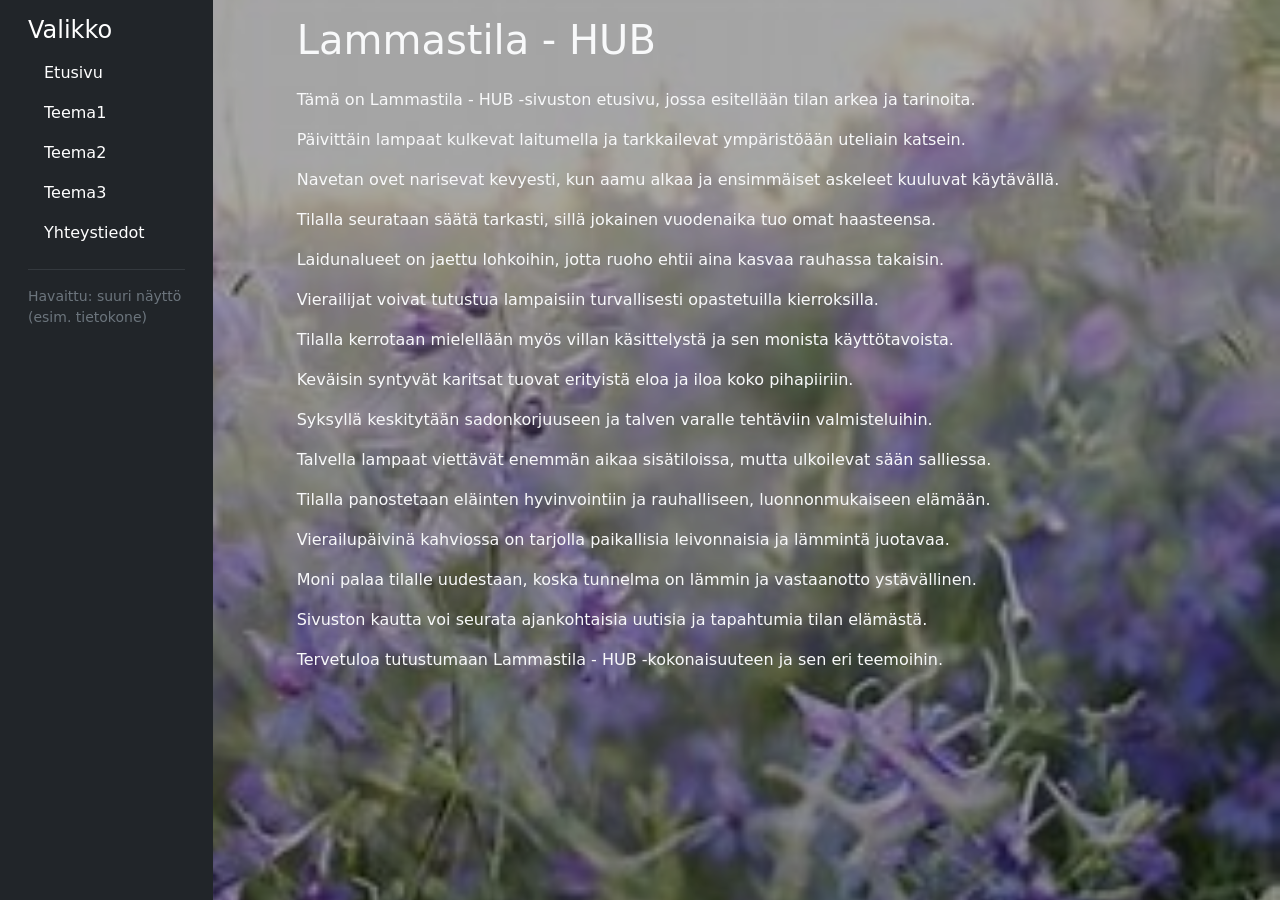
==== index.html @ f01965c8 "Add files via upload" ====
<!DOCTYPE html>
<html lang="fi">
<head>
    <meta charset="UTF-8">
    <title>Lammastila - HUB</title>
    <meta name="viewport" content="width=device-width, initial-scale=1">
    <!-- Bootstrap CSS -->
    <link
        href="https://cdn.jsdelivr.net/npm/bootstrap@5.3.3/dist/css/bootstrap.min.css"
        rel="stylesheet"
    >
    <link rel="stylesheet" href="style.css">
</head>
<body>
<div class="container-fluid">
    <div class="row flex-nowrap">
        <!-- Sivupalkki -->
        <nav class="col-12 col-md-3 col-lg-2 sidebar bg-dark text-white">
            <div class="p-3">
                <h2 class="fs-4">Valikko</h2>
                <ul class="nav nav-pills flex-column mb-auto" id="mainMenu">
                    <li class="nav-item">
                        <a href="index.html" class="nav-link text-white">Etusivu</a>
                    </li>
                    <li>
                        <a href="teema1.html" class="nav-link text-white">Teema1</a>
                    </li>
                    <li>
                        <a href="teema2.html" class="nav-link text-white">Teema2</a>
                    </li>
                    <li>
                        <a href="teema3.html" class="nav-link text-white">Teema3</a>
                    </li>
                    <li>
                        <a href="yhteystiedot.html" class="nav-link text-white">Yhteystiedot</a>
                    </li>
                </ul>
                <hr class="text-secondary">
                <p id="deviceInfo" class="small text-secondary"></p>
            </div>
        </nav>

        <!-- Sisältö -->
        <main class="col py-3 content-area">
            <div class="content-inner">
                <h1 class="mb-4">Lammastila - HUB</h1>

                <p>Tämä on Lammastila - HUB -sivuston etusivu, jossa esitellään tilan arkea ja tarinoita.</p>
                <p>Päivittäin lampaat kulkevat laitumella ja tarkkailevat ympäristöään uteliain katsein.</p>
                <p>Navetan ovet narisevat kevyesti, kun aamu alkaa ja ensimmäiset askeleet kuuluvat käytävällä.</p>
                <p>Tilalla seurataan säätä tarkasti, sillä jokainen vuodenaika tuo omat haasteensa.</p>
                <p>Laidunalueet on jaettu lohkoihin, jotta ruoho ehtii aina kasvaa rauhassa takaisin.</p>
                <p>Vierailijat voivat tutustua lampaisiin turvallisesti opastetuilla kierroksilla.</p>
                <p>Tilalla kerrotaan mielellään myös villan käsittelystä ja sen monista käyttötavoista.</p>
                <p>Keväisin syntyvät karitsat tuovat erityistä eloa ja iloa koko pihapiiriin.</p>
                <p>Syksyllä keskitytään sadonkorjuuseen ja talven varalle tehtäviin valmisteluihin.</p>
                <p>Talvella lampaat viettävät enemmän aikaa sisätiloissa, mutta ulkoilevat sään salliessa.</p>
                <p>Tilalla panostetaan eläinten hyvinvointiin ja rauhalliseen, luonnonmukaiseen elämään.</p>
                <p>Vierailupäivinä kahviossa on tarjolla paikallisia leivonnaisia ja lämmintä juotavaa.</p>
                <p>Moni palaa tilalle uudestaan, koska tunnelma on lämmin ja vastaanotto ystävällinen.</p>
                <p>Sivuston kautta voi seurata ajankohtaisia uutisia ja tapahtumia tilan elämästä.</p>
                <p>Tervetuloa tutustumaan Lammastila - HUB -kokonaisuuteen ja sen eri teemoihin.</p>
            </div>
        </main>
    </div>
</div>

<!-- Bootstrap JS + oma JS -->
<script
    src="https://cdn.jsdelivr.net/npm/bootstrap@5.3.3/dist/js/bootstrap.bundle.min.js">
</script>
<script src="script.js"></script>
</body>
</html>
---- style.css ----
/* Yhteinen taustakuva kaikille sivuille */
body {
    margin: 0;
    padding: 0;
    background: url("taustakuva1.jpg") no-repeat center center fixed;
    background-size: cover;
    font-family: system-ui, -apple-system, BlinkMacSystemFont, "Segoe UI", sans-serif;
}

/* Tumma läpinäkyvä kerros sisällön alle luettavuuden parantamiseksi */
.content-area {
    min-height: 100vh;
    background-color: rgba(0, 0, 0, 0.35);
    color: #f8f9fa;
}

.content-inner {
    max-width: 900px;
    margin: 0 auto;
}

/* Sivupalkki */
.sidebar {
    min-height: 100vh;
}

/* Aktiivinen linkki */
.nav-link.active {
    background-color: #0d6efd;
}

/* Pienillä näytöillä sivupalkki koko leveys ylhäällä, sisältö alle */
@media (max-width: 767.98px) {
    .sidebar {
        min-height: auto;
    }
}
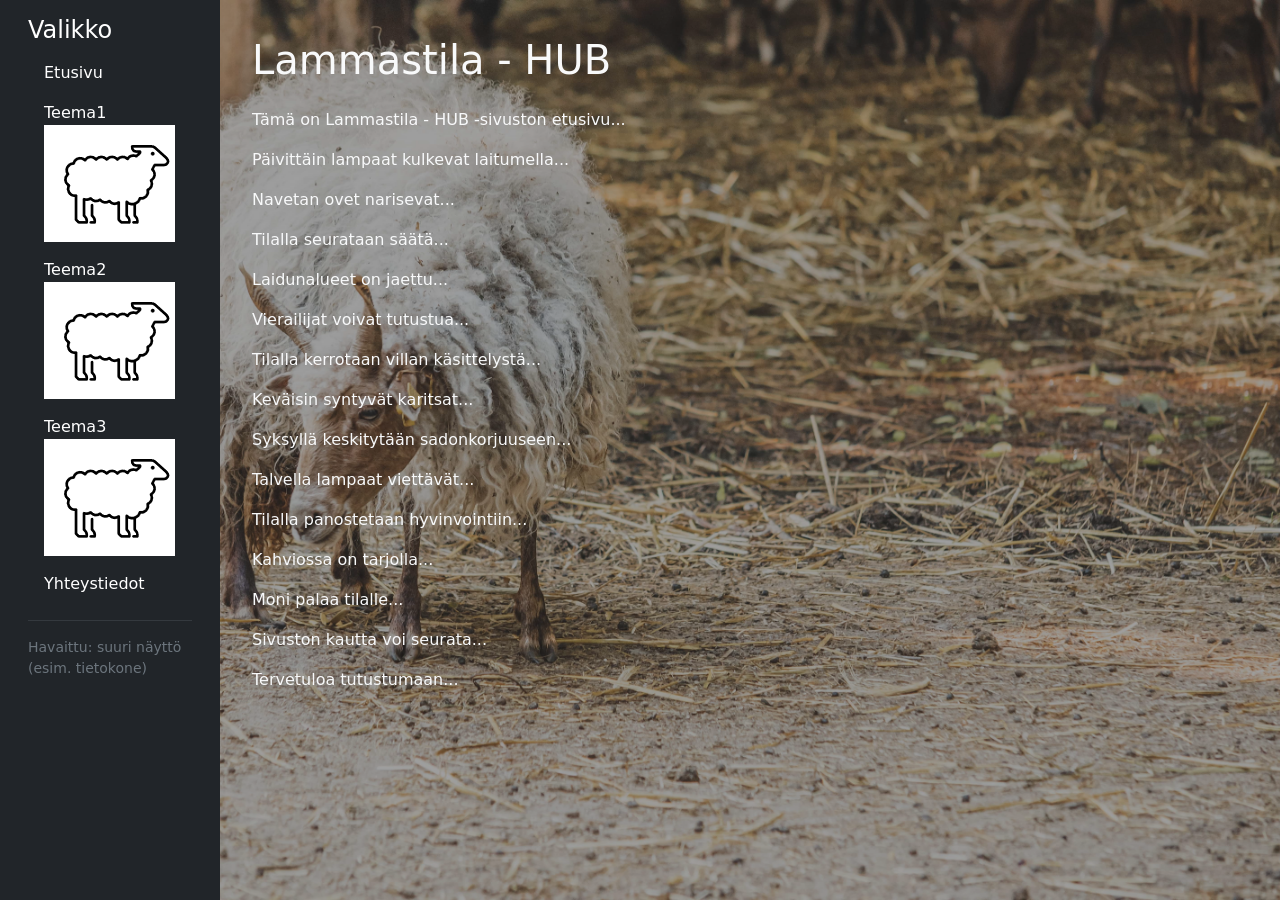
==== commit ff3ae9cd: "Update index.html" ====
--- a/index.html
+++ b/index.html
@@ -4,71 +4,67 @@
     <meta charset="UTF-8">
     <title>Lammastila - HUB</title>
     <meta name="viewport" content="width=device-width, initial-scale=1">
-    <!-- Bootstrap CSS -->
-    <link
-        href="https://cdn.jsdelivr.net/npm/bootstrap@5.3.3/dist/css/bootstrap.min.css"
-        rel="stylesheet"
-    >
+    <link href="https://cdn.jsdelivr.net/npm/bootstrap@5.3.3/dist/css/bootstrap.min.css" rel="stylesheet">
     <link rel="stylesheet" href="style.css">
 </head>
+
 <body>
 <div class="container-fluid">
     <div class="row flex-nowrap">
-        <!-- Sivupalkki -->
+
         <nav class="col-12 col-md-3 col-lg-2 sidebar bg-dark text-white">
             <div class="p-3">
                 <h2 class="fs-4">Valikko</h2>
+
                 <ul class="nav nav-pills flex-column mb-auto" id="mainMenu">
-                    <li class="nav-item">
-                        <a href="index.html" class="nav-link text-white">Etusivu</a>
-                    </li>
-                    <li>
-                        <a href="teema1.html" class="nav-link text-white">Teema1</a>
-                    </li>
-                    <li>
-                        <a href="teema2.html" class="nav-link text-white">Teema2</a>
-                    </li>
-                    <li>
-                        <a href="teema3.html" class="nav-link text-white">Teema3</a>
-                    </li>
-                    <li>
-                        <a href="yhteystiedot.html" class="nav-link text-white">Yhteystiedot</a>
-                    </li>
+                    <li><a href="index.html" class="nav-link text-white">Etusivu</a></li>
+
+                    <li><a href="teema1.html" class="nav-link text-white">
+                        Teema1 <img src="LINKKI01.png" class="menu-icon" alt="">
+                    </a></li>
+
+                    <li><a href="teema2.html" class="nav-link text-white">
+                        Teema2 <img src="LINKKI01.png" class="menu-icon" alt="">
+                    </a></li>
+
+                    <li><a href="teema3.html" class="nav-link text-white">
+                        Teema3 <img src="LINKKI01.png" class="menu-icon" alt="">
+                    </a></li>
+
+                    <li><a href="yhteystiedot.html" class="nav-link text-white">Yhteystiedot</a></li>
                 </ul>
+
                 <hr class="text-secondary">
                 <p id="deviceInfo" class="small text-secondary"></p>
             </div>
         </nav>
 
-        <!-- Sisältö -->
         <main class="col py-3 content-area">
             <div class="content-inner">
                 <h1 class="mb-4">Lammastila - HUB</h1>
 
-                <p>Tämä on Lammastila - HUB -sivuston etusivu, jossa esitellään tilan arkea ja tarinoita.</p>
-                <p>Päivittäin lampaat kulkevat laitumella ja tarkkailevat ympäristöään uteliain katsein.</p>
-                <p>Navetan ovet narisevat kevyesti, kun aamu alkaa ja ensimmäiset askeleet kuuluvat käytävällä.</p>
-                <p>Tilalla seurataan säätä tarkasti, sillä jokainen vuodenaika tuo omat haasteensa.</p>
-                <p>Laidunalueet on jaettu lohkoihin, jotta ruoho ehtii aina kasvaa rauhassa takaisin.</p>
-                <p>Vierailijat voivat tutustua lampaisiin turvallisesti opastetuilla kierroksilla.</p>
-                <p>Tilalla kerrotaan mielellään myös villan käsittelystä ja sen monista käyttötavoista.</p>
-                <p>Keväisin syntyvät karitsat tuovat erityistä eloa ja iloa koko pihapiiriin.</p>
-                <p>Syksyllä keskitytään sadonkorjuuseen ja talven varalle tehtäviin valmisteluihin.</p>
-                <p>Talvella lampaat viettävät enemmän aikaa sisätiloissa, mutta ulkoilevat sään salliessa.</p>
-                <p>Tilalla panostetaan eläinten hyvinvointiin ja rauhalliseen, luonnonmukaiseen elämään.</p>
-                <p>Vierailupäivinä kahviossa on tarjolla paikallisia leivonnaisia ja lämmintä juotavaa.</p>
-                <p>Moni palaa tilalle uudestaan, koska tunnelma on lämmin ja vastaanotto ystävällinen.</p>
-                <p>Sivuston kautta voi seurata ajankohtaisia uutisia ja tapahtumia tilan elämästä.</p>
-                <p>Tervetuloa tutustumaan Lammastila - HUB -kokonaisuuteen ja sen eri teemoihin.</p>
+                <p>Tämä on Lammastila - HUB -sivuston etusivu...</p>
+                <p>Päivittäin lampaat kulkevat laitumella...</p>
+                <p>Navetan ovet narisevat...</p>
+                <p>Tilalla seurataan säätä...</p>
+                <p>Laidunalueet on jaettu...</p>
+                <p>Vierailijat voivat tutustua...</p>
+                <p>Tilalla kerrotaan villan käsittelystä...</p>
+                <p>Keväisin syntyvät karitsat...</p>
+                <p>Syksyllä keskitytään sadonkorjuuseen...</p>
+                <p>Talvella lampaat viettävät...</p>
+                <p>Tilalla panostetaan hyvinvointiin...</p>
+                <p>Kahviossa on tarjolla...</p>
+                <p>Moni palaa tilalle...</p>
+                <p>Sivuston kautta voi seurata...</p>
+                <p>Tervetuloa tutustumaan...</p>
             </div>
         </main>
+
     </div>
 </div>
 
-<!-- Bootstrap JS + oma JS -->
-<script
-    src="https://cdn.jsdelivr.net/npm/bootstrap@5.3.3/dist/js/bootstrap.bundle.min.js">
-</script>
+<script src="https://cdn.jsdelivr.net/npm/bootstrap@5.3.3/dist/js/bootstrap.bundle.min.js"></script>
 <script src="script.js"></script>
 </body>
 </html>
--- a/style.css
+++ b/style.css
@@ -1,27 +1,36 @@
-/* Yhteinen taustakuva kaikille sivuille */
+/* Yhteinen taustakuva kaikille sivuille (paitsi yhteystiedot) */
 body {
     margin: 0;
     padding: 0;
-    background: url("taustakuva1.jpg") no-repeat center center fixed;
+    background: url("pixnio-6000x4000.jpg") no-repeat center center fixed;
     background-size: cover;
     font-family: system-ui, -apple-system, BlinkMacSystemFont, "Segoe UI", sans-serif;
 }
 
-/* Tumma läpinäkyvä kerros sisällön alle luettavuuden parantamiseksi */
+/* Yhteystiedot-sivun oma taustakuva */
+body.yhteystiedot-bg {
+    background: url("pixnio-5762x3841.jpg") no-repeat center center fixed !important;
+    background-size: cover !important;
+}
+
+/* Tumma läpinäkyvä kerros sisällön alle */
 .content-area {
     min-height: 100vh;
     background-color: rgba(0, 0, 0, 0.35);
     color: #f8f9fa;
 }
 
+/* Täysin responsiivinen tekstialue */
 .content-inner {
-    max-width: 900px;
+    width: 100%;
+    padding: 20px;
     margin: 0 auto;
 }
 
 /* Sivupalkki */
 .sidebar {
     min-height: 100vh;
+    width: 220px;
 }
 
 /* Aktiivinen linkki */
@@ -29,9 +38,6 @@
     background-color: #0d6efd;
 }
 
-/* Pienillä näytöillä sivupalkki koko leveys ylhäällä, sisältö alle */
-@media (max-width: 767.98px) {
-    .sidebar {
-        min-height: auto;
-    }
-}
+/* Valikon kuvake */
+.menu-icon
+
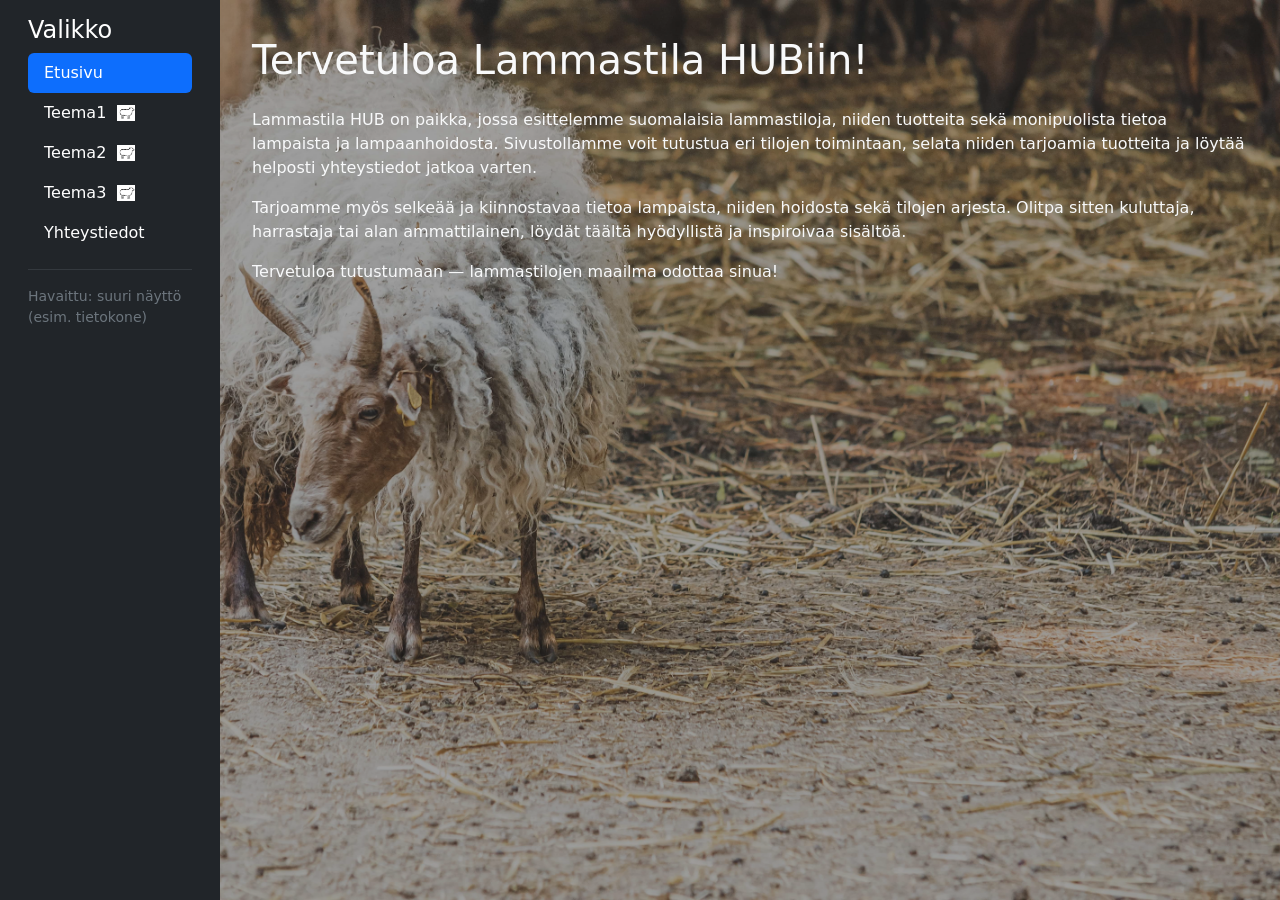
==== commit ad35f519: "Update index.html" ====
--- a/index.html
+++ b/index.html
@@ -17,7 +17,7 @@
                 <h2 class="fs-4">Valikko</h2>
 
                 <ul class="nav nav-pills flex-column mb-auto" id="mainMenu">
-                    <li><a href="index.html" class="nav-link text-white">Etusivu</a></li>
+                    <li><a href="index.html" class="nav-link text-white active">Etusivu</a></li>
 
                     <li><a href="teema1.html" class="nav-link text-white">
                         Teema1 <img src="LINKKI01.png" class="menu-icon" alt="">
@@ -41,23 +41,15 @@
 
         <main class="col py-3 content-area">
             <div class="content-inner">
-                <h1 class="mb-4">Lammastila - HUB</h1>
 
-                <p>Tämä on Lammastila - HUB -sivuston etusivu...</p>
-                <p>Päivittäin lampaat kulkevat laitumella...</p>
-                <p>Navetan ovet narisevat...</p>
-                <p>Tilalla seurataan säätä...</p>
-                <p>Laidunalueet on jaettu...</p>
-                <p>Vierailijat voivat tutustua...</p>
-                <p>Tilalla kerrotaan villan käsittelystä...</p>
-                <p>Keväisin syntyvät karitsat...</p>
-                <p>Syksyllä keskitytään sadonkorjuuseen...</p>
-                <p>Talvella lampaat viettävät...</p>
-                <p>Tilalla panostetaan hyvinvointiin...</p>
-                <p>Kahviossa on tarjolla...</p>
-                <p>Moni palaa tilalle...</p>
-                <p>Sivuston kautta voi seurata...</p>
-                <p>Tervetuloa tutustumaan...</p>
+                <h1 class="mb-4">Tervetuloa Lammastila HUBiin!</h1>
+
+                <p>Lammastila HUB on paikka, jossa esittelemme suomalaisia lammastiloja, niiden tuotteita sekä monipuolista tietoa lampaista ja lampaanhoidosta. Sivustollamme voit tutustua eri tilojen toimintaan, selata niiden tarjoamia tuotteita ja löytää helposti yhteystiedot jatkoa varten.</p>
+
+                <p>Tarjoamme myös selkeää ja kiinnostavaa tietoa lampaista, niiden hoidosta sekä tilojen arjesta. Olitpa sitten kuluttaja, harrastaja tai alan ammattilainen, löydät täältä hyödyllistä ja inspiroivaa sisältöä.</p>
+
+                <p>Tervetuloa tutustumaan — lammastilojen maailma odottaa sinua!</p>
+
             </div>
         </main>
 
--- a/style.css
+++ b/style.css
@@ -1,3 +1,5 @@
+
+
 /* Yhteinen taustakuva kaikille sivuille (paitsi yhteystiedot) */
 body {
     margin: 0;
@@ -39,5 +41,27 @@
 }
 
 /* Valikon kuvake */
-.menu-icon
+.menu-icon {
+    width: 18px;
+    height: auto;
+    margin-left: 6px;
+    vertical-align: middle;
+}
 
+/* Mobiilissa valikko kapeammaksi ja kuvake pienemmäksi */
+@media (max-width: 767.98px) {
+    .sidebar {
+        width: 120px !important;
+    }
+    .sidebar h2 {
+        font-size: 1rem;
+    }
+    .nav-link {
+        font-size: 0.8rem;
+        padding: 6px 4px;
+    }
+    .menu-icon {
+        width: 14px;
+        margin-left: 4px;
+    }
+}
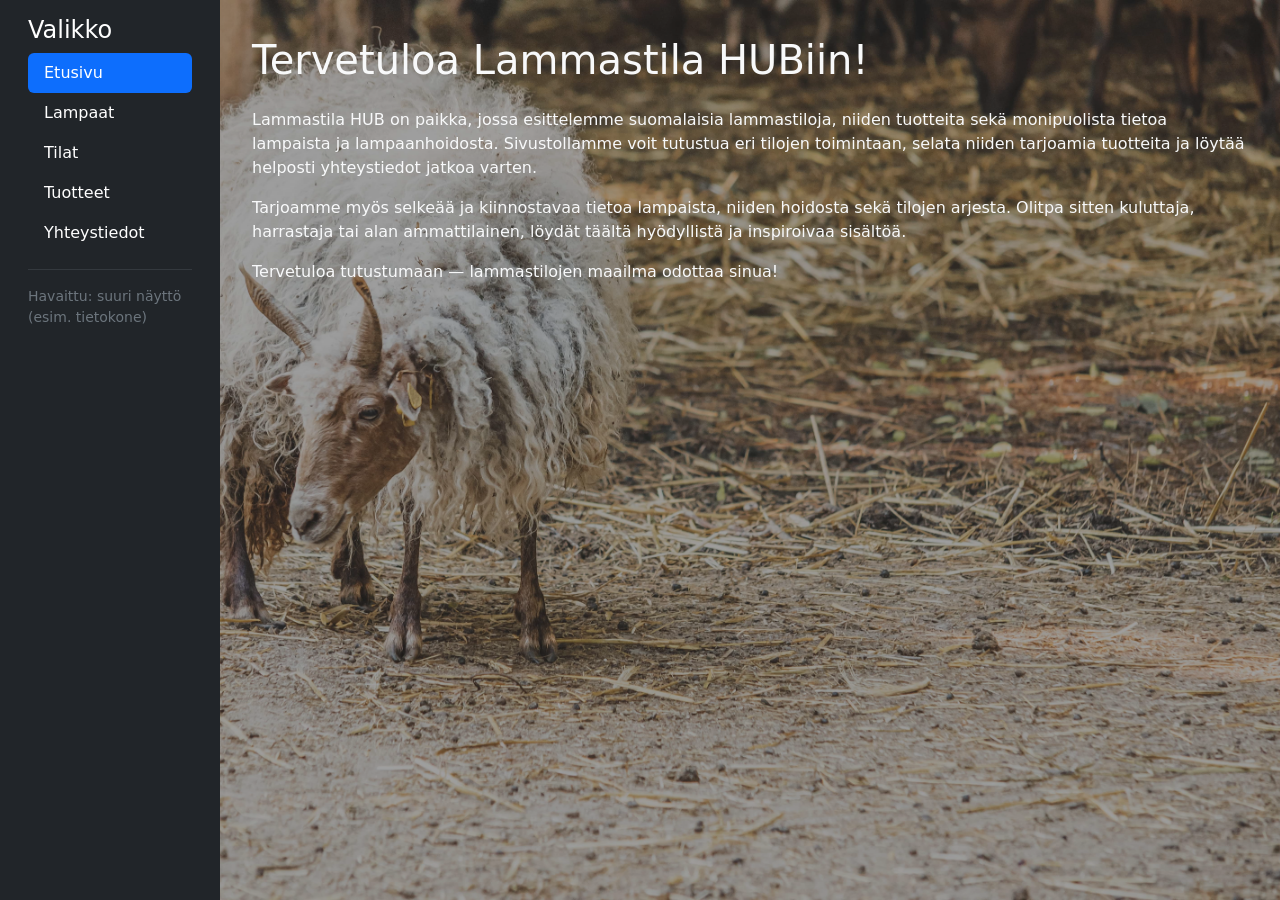
==== commit 17b3c652: "Update index.html" ====
--- a/index.html
+++ b/index.html
@@ -18,19 +18,9 @@
 
                 <ul class="nav nav-pills flex-column mb-auto" id="mainMenu">
                     <li><a href="index.html" class="nav-link text-white active">Etusivu</a></li>
-
-                    <li><a href="teema1.html" class="nav-link text-white">
-                        Teema1 <img src="LINKKI01.png" class="menu-icon" alt="">
-                    </a></li>
-
-                    <li><a href="teema2.html" class="nav-link text-white">
-                        Teema2 <img src="LINKKI01.png" class="menu-icon" alt="">
-                    </a></li>
-
-                    <li><a href="teema3.html" class="nav-link text-white">
-                        Teema3 <img src="LINKKI01.png" class="menu-icon" alt="">
-                    </a></li>
-
+                    <li><a href="teema1.html" class="nav-link text-white">Lampaat</a></li>
+                    <li><a href="teema2.html" class="nav-link text-white">Tilat</a></li>
+                    <li><a href="teema3.html" class="nav-link text-white">Tuotteet</a></li>
                     <li><a href="yhteystiedot.html" class="nav-link text-white">Yhteystiedot</a></li>
                 </ul>
 
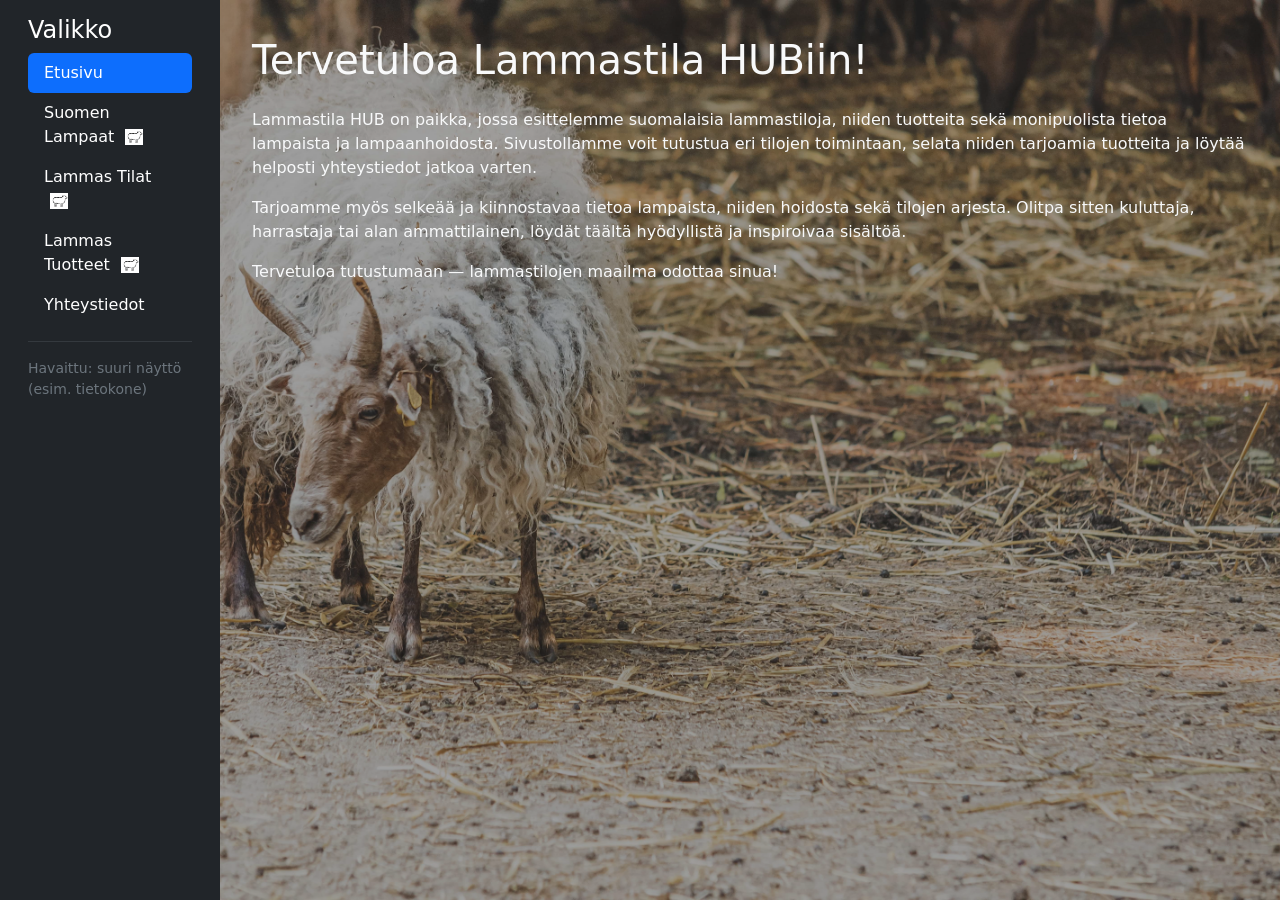
==== commit 477125e4: "Update index.html" ====
--- a/index.html
+++ b/index.html
@@ -18,9 +18,19 @@
 
                 <ul class="nav nav-pills flex-column mb-auto" id="mainMenu">
                     <li><a href="index.html" class="nav-link text-white active">Etusivu</a></li>
-                    <li><a href="teema1.html" class="nav-link text-white">Lampaat</a></li>
-                    <li><a href="teema2.html" class="nav-link text-white">Tilat</a></li>
-                    <li><a href="teema3.html" class="nav-link text-white">Tuotteet</a></li>
+
+                    <li><a href="teema1.html" class="nav-link text-white">
+                        Suomen Lampaat <img src="LINKKI01.png" class="menu-icon" alt="">
+                    </a></li>
+
+                    <li><a href="teema2.html" class="nav-link text-white">
+                        Lammas Tilat <img src="LINKKI01.png" class="menu-icon" alt="">
+                    </a></li>
+
+                    <li><a href="teema3.html" class="nav-link text-white">
+                        Lammas Tuotteet <img src="LINKKI01.png" class="menu-icon" alt="">
+                    </a></li>
+
                     <li><a href="yhteystiedot.html" class="nav-link text-white">Yhteystiedot</a></li>
                 </ul>
 
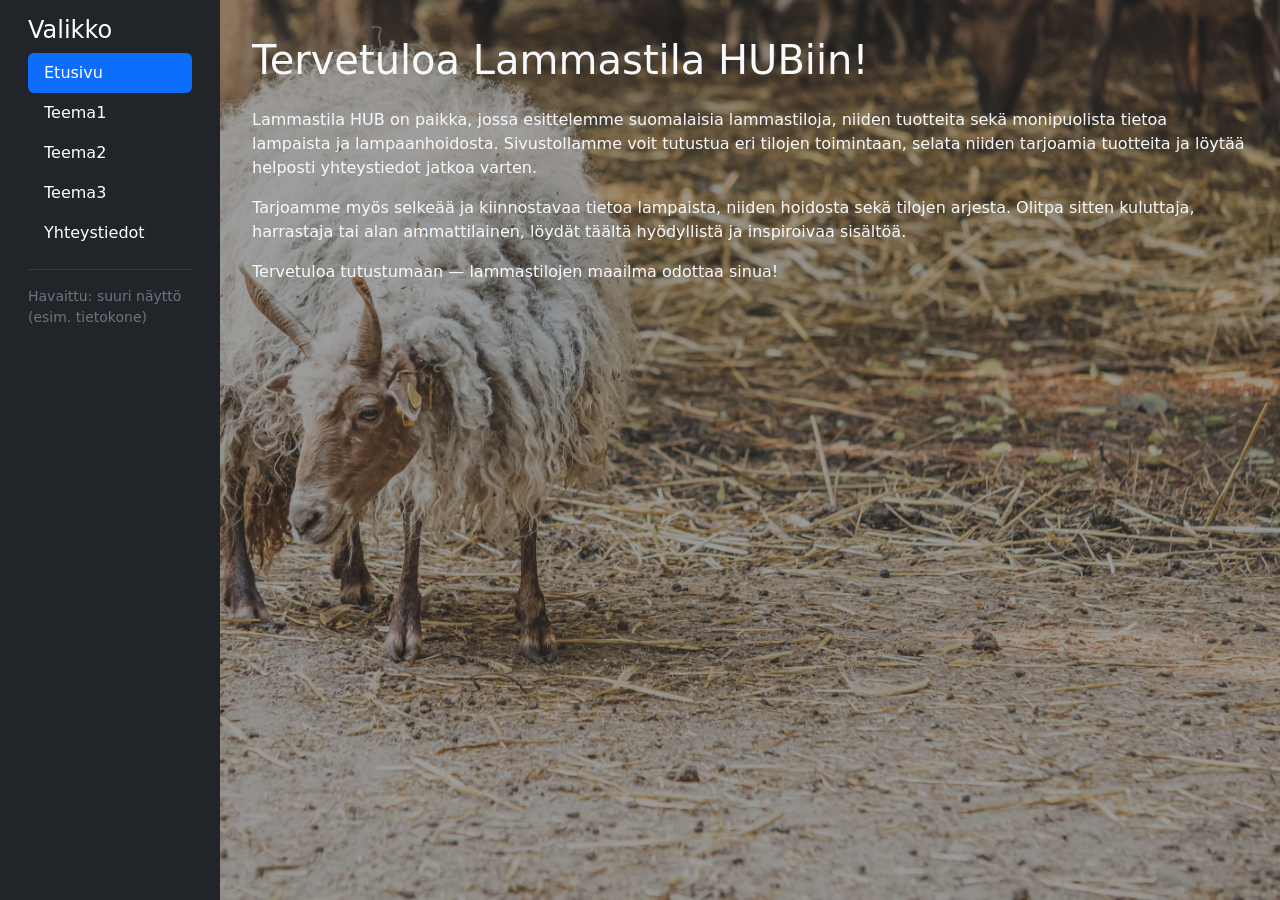
==== commit bde2af62: "Update index.html" ====
--- a/index.html
+++ b/index.html
@@ -18,19 +18,9 @@
 
                 <ul class="nav nav-pills flex-column mb-auto" id="mainMenu">
                     <li><a href="index.html" class="nav-link text-white active">Etusivu</a></li>
-
-                    <li><a href="teema1.html" class="nav-link text-white">
-                        Suomen Lampaat <img src="LINKKI01.png" class="menu-icon" alt="">
-                    </a></li>
-
-                    <li><a href="teema2.html" class="nav-link text-white">
-                        Lammas Tilat <img src="LINKKI01.png" class="menu-icon" alt="">
-                    </a></li>
-
-                    <li><a href="teema3.html" class="nav-link text-white">
-                        Lammas Tuotteet <img src="LINKKI01.png" class="menu-icon" alt="">
-                    </a></li>
-
+                    <li><a href="teema1.html" class="nav-link text-white">Teema1</a></li>
+                    <li><a href="teema2.html" class="nav-link text-white">Teema2</a></li>
+                    <li><a href="teema3.html" class="nav-link text-white">Teema3</a></li>
                     <li><a href="yhteystiedot.html" class="nav-link text-white">Yhteystiedot</a></li>
                 </ul>
 
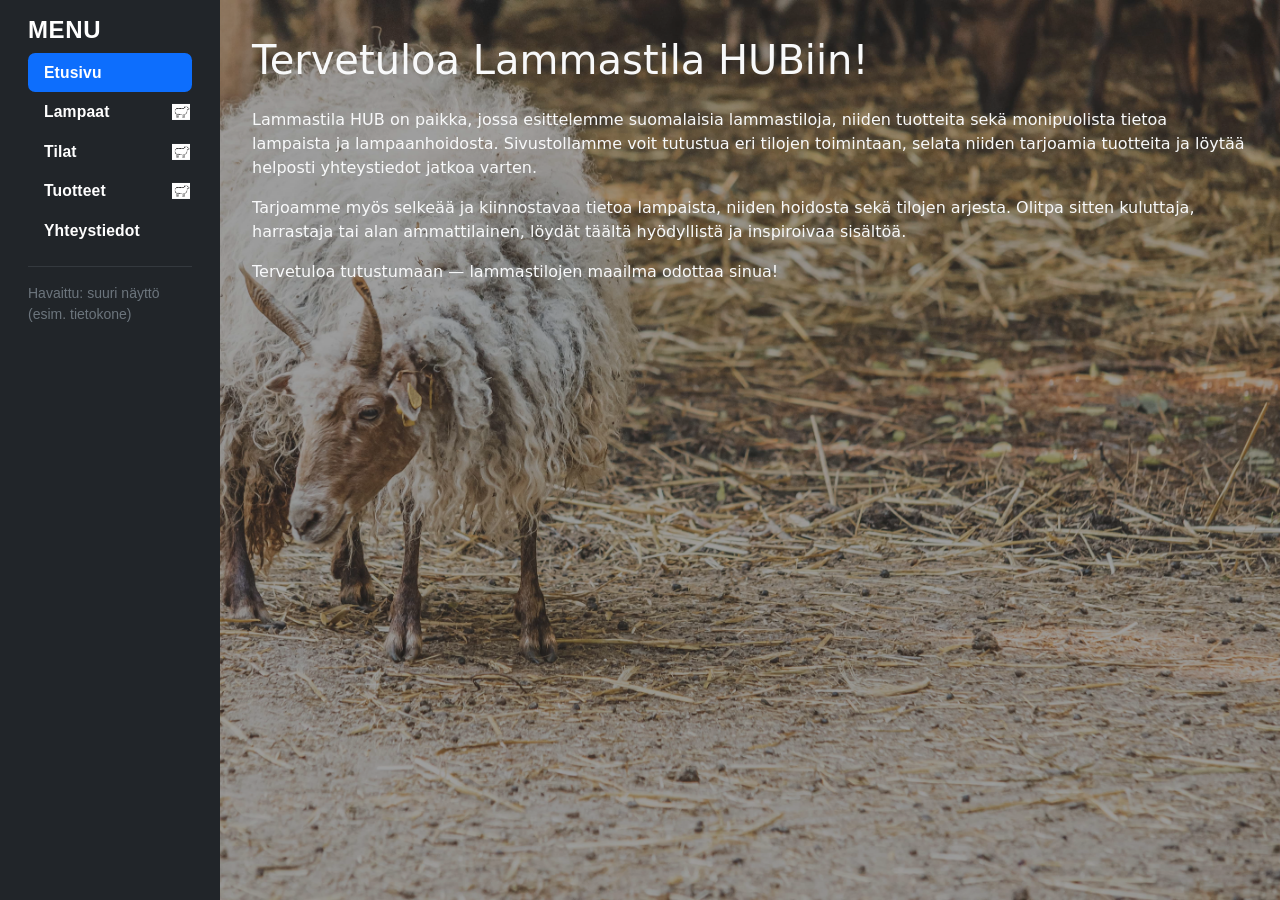
==== commit ff2f4411: "Add files via upload" ====
--- a/index.html
+++ b/index.html
@@ -1,4 +1,4 @@
-<!DOCTYPE html>
+﻿<!DOCTYPE html>
 <html lang="fi">
 <head>
     <meta charset="UTF-8">
@@ -14,13 +14,19 @@
 
         <nav class="col-12 col-md-3 col-lg-2 sidebar bg-dark text-white">
             <div class="p-3">
-                <h2 class="fs-4">Valikko</h2>
+                <h2 class="fs-4">MENU</h2>
 
                 <ul class="nav nav-pills flex-column mb-auto" id="mainMenu">
                     <li><a href="index.html" class="nav-link text-white active">Etusivu</a></li>
-                    <li><a href="teema1.html" class="nav-link text-white">Teema1</a></li>
-                    <li><a href="teema2.html" class="nav-link text-white">Teema2</a></li>
-                    <li><a href="teema3.html" class="nav-link text-white">Teema3</a></li>
+                    <li><a href="teema1.html" class="nav-link text-white">
+                        Lampaat <img src="LINKKI01.png" class="menu-icon" alt="">
+                    </a></li>
+                    <li><a href="teema2.html" class="nav-link text-white">
+                        Tilat <img src="LINKKI01.png" class="menu-icon" alt="">
+                    </a></li>
+                    <li><a href="teema3.html" class="nav-link text-white">
+                        Tuotteet <img src="LINKKI01.png" class="menu-icon" alt="">
+                    </a></li>
                     <li><a href="yhteystiedot.html" class="nav-link text-white">Yhteystiedot</a></li>
                 </ul>
 
@@ -50,3 +56,10 @@
 <script src="script.js"></script>
 </body>
 </html>
+
+
+
+
+
+
+
--- a/style.css
+++ b/style.css
@@ -1,4 +1,4 @@
-
+﻿
 
 /* Yhteinen taustakuva kaikille sivuille (paitsi yhteystiedot) */
 body {
@@ -29,39 +29,169 @@
     margin: 0 auto;
 }
 
-/* Sivupalkki */
-.sidebar {
-    min-height: 100vh;
-    width: 220px;
-}
+/* Sivupalkki */
+.sidebar {
+    min-height: 100vh;
+    width: 220px;
+    font-family: "Segoe UI", "Segoe UI Variable Text", Tahoma, Geneva, Verdana, sans-serif;
+}
+
+.sidebar h2 {
+    font-weight: 700;
+    letter-spacing: 0.6px;
+    text-transform: uppercase;
+}
+
+.sidebar .nav-link {
+    font-weight: 600;
+    font-size: 0.98rem;
+    letter-spacing: 0.15px;
+}
 
-/* Aktiivinen linkki */
-.nav-link.active {
-    background-color: #0d6efd;
-}
-
-/* Valikon kuvake */
-.menu-icon {
-    width: 18px;
-    height: auto;
-    margin-left: 6px;
-    vertical-align: middle;
-}
-
-/* Mobiilissa valikko kapeammaksi ja kuvake pienemmäksi */
-@media (max-width: 767.98px) {
+/* Aktiivinen linkki */
+.nav-link.active {
+    background-color: #0d6efd;
+}
+
+/* Kohdista valikon kuvakkeet samaan pystylinjaan */
+#mainMenu .nav-link {
+    position: relative;
+    padding-right: 8px;
+    border-radius: 0.45rem;
+    transition: background-color 0.2s ease, color 0.2s ease, transform 0.2s ease, box-shadow 0.2s ease;
+}
+
+#mainMenu .nav-link:hover:not(.active) {
+    background-color: rgba(255, 255, 255, 0.14);
+    color: #ffffff !important;
+    transform: translateX(3px);
+    box-shadow: inset 0 0 0 1px rgba(255, 255, 255, 0.18);
+}
+
+#mainMenu .nav-link:focus-visible {
+    outline: 2px solid rgba(255, 255, 255, 0.75);
+    outline-offset: 2px;
+}
+
+/* Valikon kuvake */
+.menu-icon {
+    width: 18px;
+    height: auto;
+    position: absolute;
+    right: 2px;
+    top: 50%;
+    transform: translateY(-50%);
+    margin-left: 0;
+    vertical-align: middle;
+    transition: transform 0.2s ease, opacity 0.2s ease;
+}
+
+#mainMenu .nav-link:hover .menu-icon {
+    transform: translateY(-50%) scale(1.08);
+    opacity: 1;
+}
+
+/* Teema3 tilauslinkki */
+.order-link {
+    color: #0d6efd;
+    text-decoration: underline;
+    font-family: "Trebuchet MS", "Segoe UI", Tahoma, sans-serif;
+    font-weight: 800;
+    font-size: 1.35rem;
+    letter-spacing: 0.5px;
+    display: inline-block;
+    background-color: #d3d3d3;
+    padding: 6px 10px;
+    border-radius: 6px;
+}
+
+.order-link:hover {
+    color: #4ea1ff;
+}
+
+/* Tilaus-sivu */
+.tilaus-panel {
+    max-width: 820px;
+    background: rgba(24, 24, 24, 0.58);
+    border: 1px solid rgba(255, 255, 255, 0.18);
+    border-radius: 12px;
+    padding: 18px;
+}
+
+.tilaus-textbox {
+    width: 100%;
+    min-height: 220px;
+    border: 1px solid rgba(255, 255, 255, 0.4);
+    background: rgba(255, 255, 255, 0.9);
+    color: #111;
+    border-radius: 8px;
+    padding: 10px 12px;
+    resize: vertical;
+}
+
+.tilaus-actions {
+    display: flex;
+    gap: 10px;
+    flex-wrap: wrap;
+}
+
+.tilaus-btn {
+    background: #6c757d;
+    color: #fff;
+    border: 1px solid #858d94;
+    border-radius: 8px;
+    padding: 10px 14px;
+    font-weight: 700;
+    text-transform: uppercase;
+}
+
+.tilaus-btn:hover {
+    background: #7a838a;
+}
+
+.tilaus-status {
+    min-height: 54px;
+    background: rgba(20, 20, 20, 0.6);
+    border: 1px solid rgba(255, 255, 255, 0.22);
+    border-radius: 8px;
+    padding: 12px;
+    margin-top: 12px;
+    display: flex;
+    align-items: center;
+    gap: 10px;
+}
+
+.hourglass-spin {
+    display: inline-block;
+    animation: spin-hourglass 1s linear infinite;
+}
+
+@keyframes spin-hourglass {
+    from { transform: rotate(0deg); }
+    to { transform: rotate(360deg); }
+}
+
+/* Mobiilissa valikko kapeammaksi ja kuvake pienemmäksi */
+@media (max-width: 767.98px) {
     .sidebar {
         width: 120px !important;
     }
     .sidebar h2 {
         font-size: 1rem;
     }
-    .nav-link {
-        font-size: 0.8rem;
-        padding: 6px 4px;
-    }
-    .menu-icon {
-        width: 14px;
-        margin-left: 4px;
-    }
-}
+    .nav-link {
+        font-size: 0.8rem;
+        padding: 6px 4px;
+        padding-right: 4px;
+    }
+    .menu-icon {
+        width: 14px;
+        right: 1px;
+    }
+
+    .order-link {
+        font-size: 1.15rem;
+    }
+
+}
+
